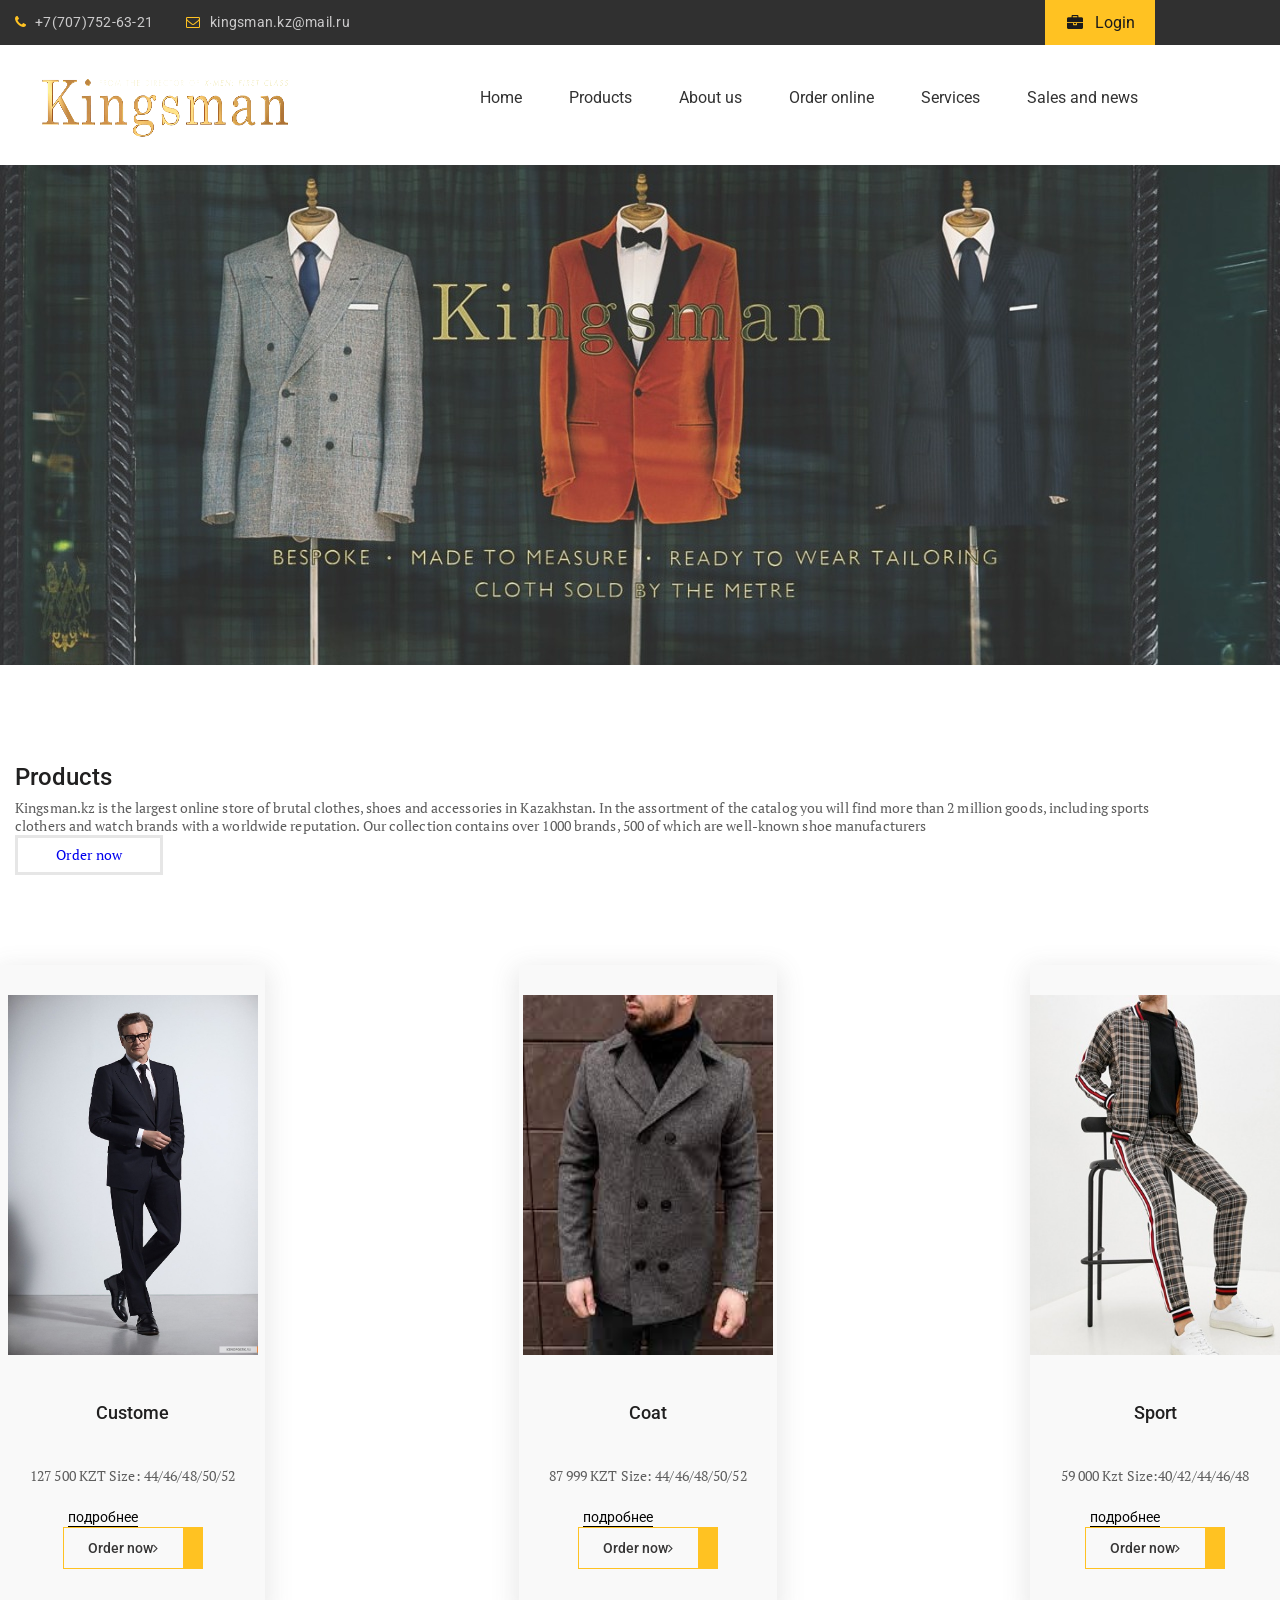
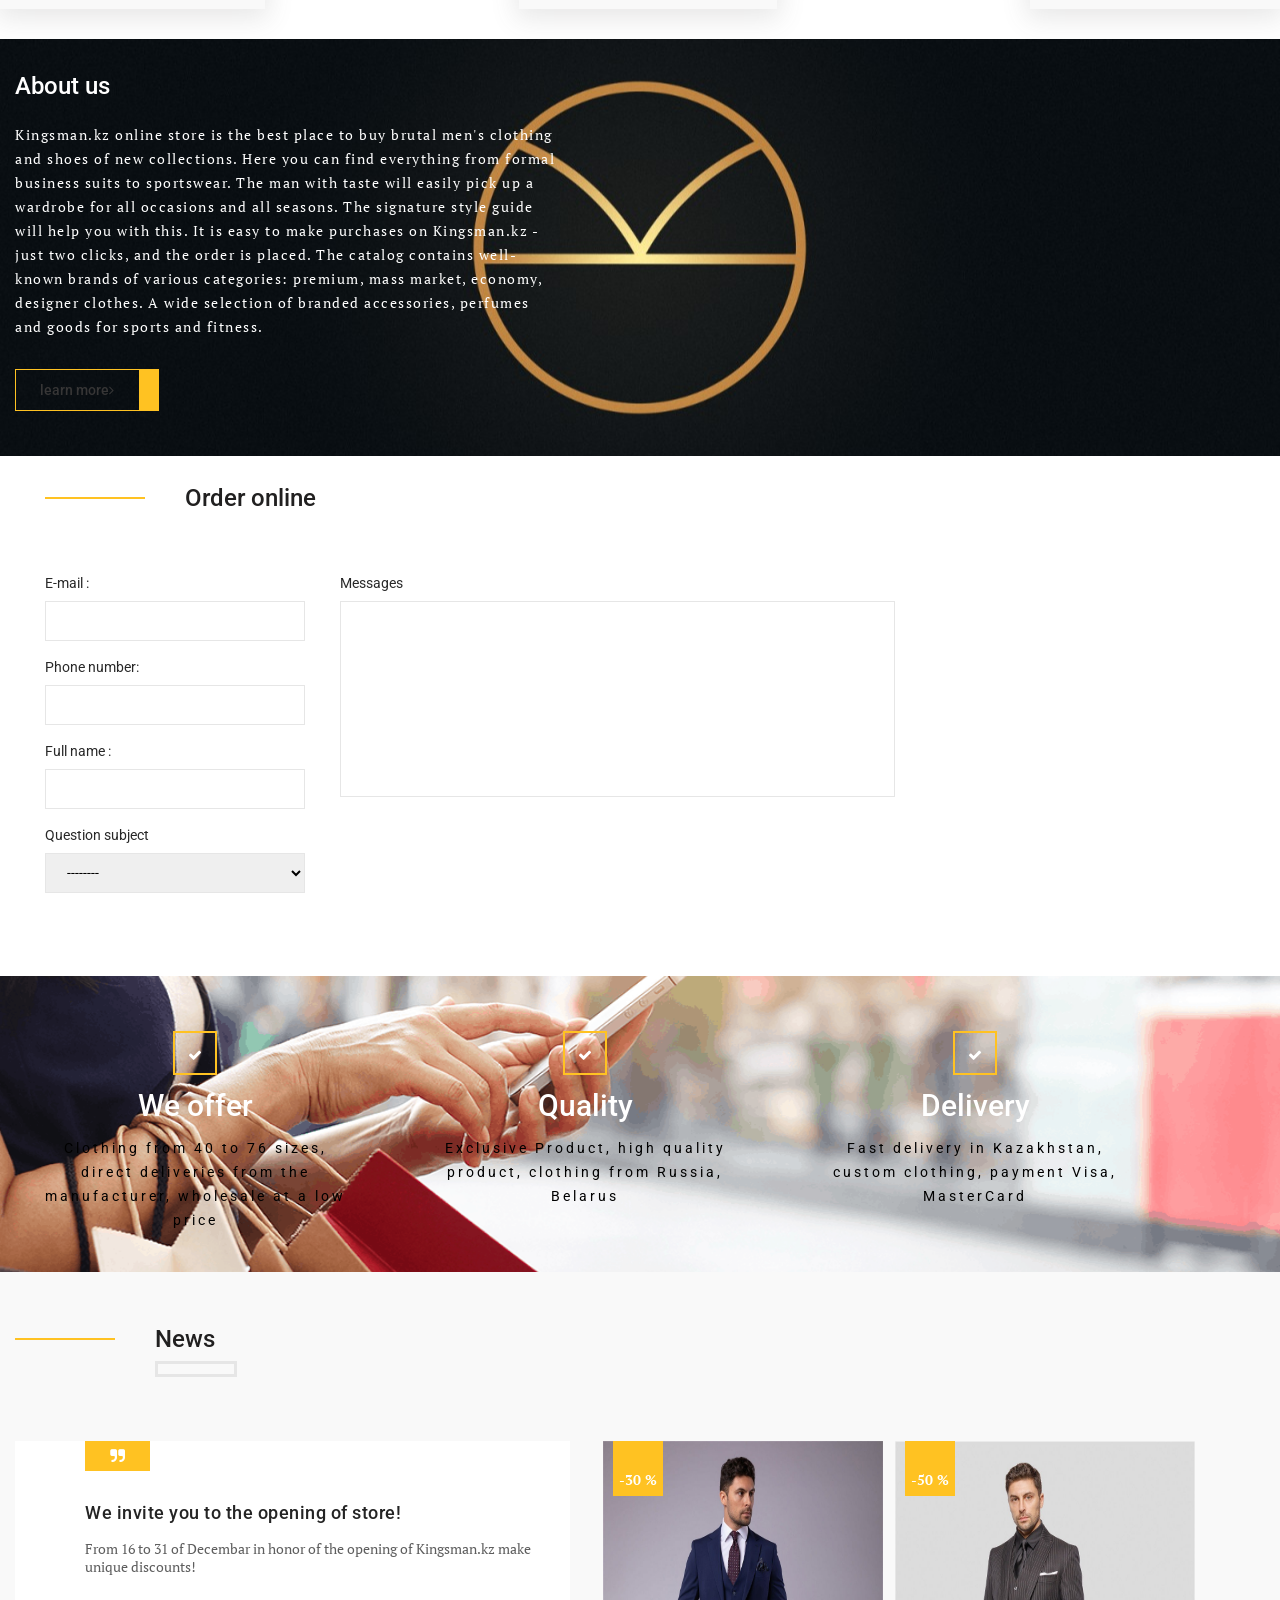
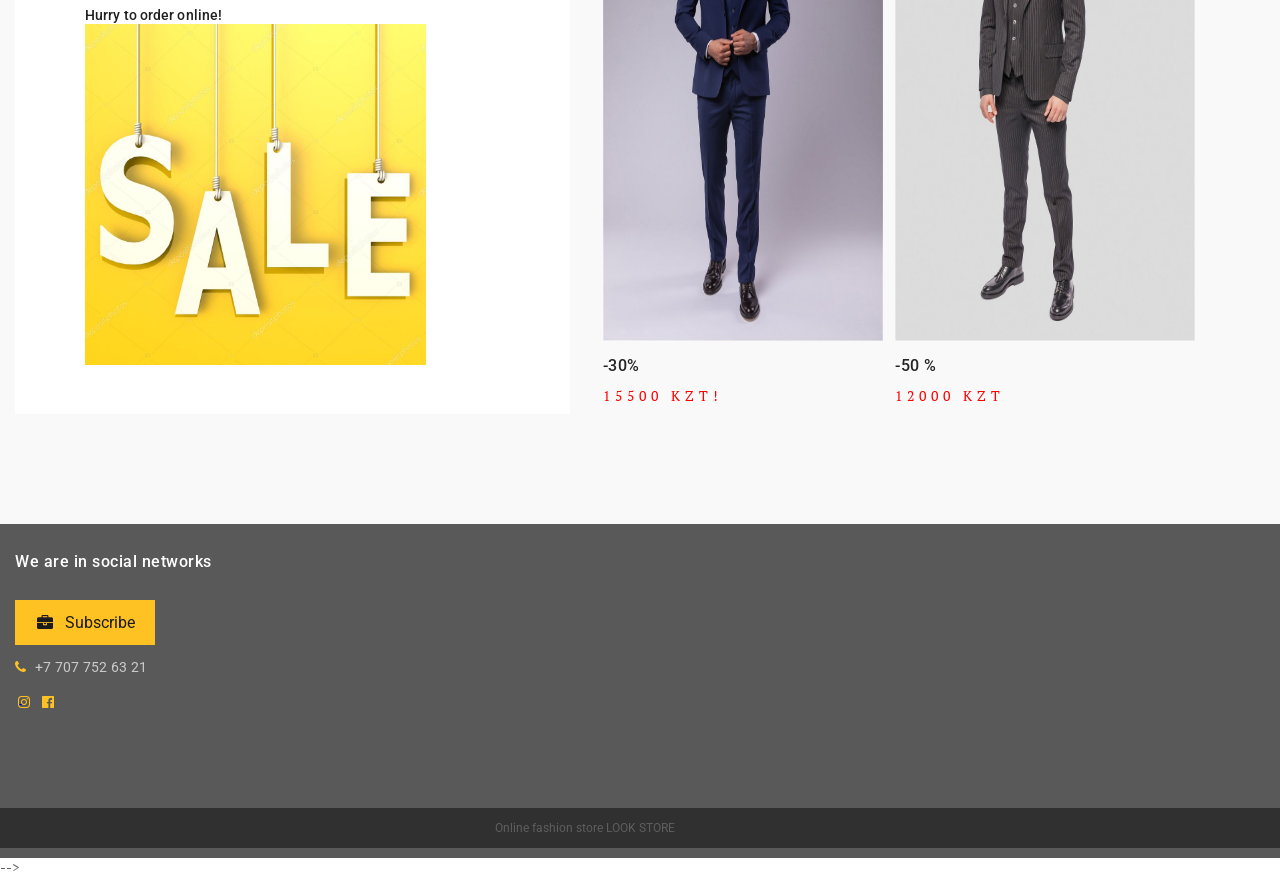
==== index.html @ fa0c8553 "Add files via upload" ====
<!DOCTYPE html>
<html lang="en">
<head>
	<meta charset="UTF-8">
	<meta name="viewport" content="width=device-width, initial-scale=1.0">
	<meta http-equiv="X-UA-Copmatible" content="ie=edge">
	<title>Kingsman</title>
	<link href="https://fonts.googleapis.com/css?family=PT+Serif|Roboto:400,500,700&display=swap&subset=cyrillic" rel="stylesheet">
	<link rel="stylesheet"  href="css/normalize.css">
	<link rel="stylesheet"  href="css/font.css">
	<link rel="stylesheet"  href="css/slick.css">
	<link rel="stylesheet" href="css/style.css">
<link rel="stylesheet"href="css/media.css">
<link rel="stylesheet" href="js/main.js">
</head>
<body>
	<header id="header" class="header">
	<div  class="header__top">
     <div class="conteiner">
     	
     	<div class="header__contacts">
     	<a class="header__phone" href="tel :87077526321">+7(707)752-63-21 </a>
     	<a class="header__email" href="#">kingsman.kz@mail.ru</a>
     	<a class="header__btn" href="regis.html">Login </a>
     </div>
     </div>
     </div>


		<div  class="header__content">
			    <div class="conteiner">
			    	<div class="header__content-inner">
<div  class="header__logo">
	<a href="#"><img src="img/logo.png" alt=""></a>

</div>        
<nav class="menu"> 
	<div class="header__btn-menu">
	<span class="icon-bars" ></span>
	</div>
		<ul>
			<li><a href="#header">Home </a></li>
			<li><a href="#about">Products</a></li>
			<li><a href="#AboutUs"> About us </a></li>
			<li><a href="#form">Order online</a></li>
			<li><a href="#advantages">Services</a></li>
            <li><a href="#news">Sales and news</a></li>


		</ul>
</nav>
</div>
</div>
</div>
</header>

<section class="slider">
	<div class="conteiner">
	<div class="slider__inner">
	<div class="slider__item">
		<div class="slider__item-content">
	<div class="slider__title"> 
	
		</div>

</div>
</div>
</div>

</section>





<section id="about" class="about">
	<div class="conteiner ">
	<div class="about__top ">
<div class="about __title-box ">
<div class="about-title ">
	Products
</div>

<div class="about-text ">
	
Kingsman.kz is the largest online store of brutal clothes, shoes and accessories in Kazakhstan. In the assortment of the catalog you will find more than 2 million goods, including sports clothers and watch brands with a worldwide reputation. Our collection contains over 1000 brands, 500 of which are well-known shoe manufacturers

</div>
<div class="about__btn">
<a href="#" >
Order now
 </a>

</div>
</div>
</div>
</div>


<div class="about__items">
	<div class="about__item">
		<img src="img/about1.jpeg" style="height: 360px; width: 250px" alt="">
		<div><p class="about__item-title">
			Custome </p></div>
		<div><P class="about__item-text ">
			    127 500 KZT
Size: 44/46/48/50/52
</P></div>
<div class="about__item-btn">
	<a class="about__item-link" href="#">подробнее</a>
	<a class="default-btn"> Order now</a>
</div>
</div>






	<div class="about__item">
		<img src="img/about2.jpeg" style="height: 360px; width: 250px" alt="">
		<div><p class="about__item-title">
			Coat 
		</p></div>
		<div><P class="about__item-text ">
			87 999 KZT
			  Size: 44/46/48/50/52
</P></div>
<div class="about__item-btn">
	<a  class="about__item-link" href="#">подробнее</a>
	<a class="default-btn"> Order now</a>
</div>
</div>



	<div class="about__item">
		<img src="img/about3.jpeg" style="height: 360px; width: 250px" alt="">
		<div><p class="about__item-title">
			Sport
		</p></div>
		<div><P class="about__item-text ">
			    59 000 Kzt
		Size:40/42/44/46/48
</P></div>
<div class="about__item-btn">
	<a class="about__item-link" href="#">подробнее</a>
	<a class="default-btn">Order now </a>
</div>
</div>



</div>
</section>
  
<section  id="AboutUs" class="AboutUs " > 
<div class="conteiner">
	<div class="about__inner">
	<div class="AboutUs__title">
About us 
	</div>
		<div class="AboutUs__text">


Kingsman.kz online store is the best place to buy brutal men's clothing and shoes of new collections. Here you can find everything from formal business suits to sportswear. The man with taste will easily pick up a wardrobe for all occasions and all seasons. The signature style guide will help you with this. It is easy to make purchases on Kingsman.kz - just two clicks, and the order is placed. The catalog contains well-known brands of various categories: premium, mass market, economy, designer clothes. A wide selection of branded accessories, perfumes and goods for sports and fitness.
</div>
<div class="AboutUs__btn">
	<a class="default-btn"> learn more</a>
</div>
</div>






</div>
</div>
</section>

<section id="form" class="form "> 
<div class="conteiner">
	<div class="form__inner">
		<div class="form__content">
			<div class="form__title-box ">
<div class="form-title ">
	Order online
</div>

<div class="form-text ">
	
</div>
		</div>


		<div class="form__box " >
			<form>
				  <div class="form__box-inner">

				   
				    <div class="form__box-left">
<label >
	E-mail :
	<input type="text" >
</label>
<label >
	
Phone number:
	<input type="text" >
</label>
<label >
	
Full name :
	<input type="text" >
</label>	
<label >

Question subject
<select>
<option>--------</option>
<option>--------</option>
<option>--------</option>
<option>--------</option>
</select>
</label>			   
				</div>
				    <div class="form__box-right">
				    	<label>
				 Messages
				  <textarea ></textarea>
				    	</label>

				   </div>
				   </div>
			</form>
		</div>
		</div>




</div>

</div>
</section>



<section id="advantages" class="advantages ">
	<div class="conteiner" >
		<div class="advantages__inner" >
			<div class="advantages__item" >
				<div class="advantages__title" >
				We offer
		</div>
		<div class="advantages__text" > 
Clothing from 40 to 76 sizes,
direct deliveries from the manufacturer,
wholesale at a low price 
		</div>

		</div>
		<div class="advantages__item" >
				<div class="advantages__title" >
			
Quality	
		</div>
		<div class="advantages__text" >  
Exclusive Product,
high quality product,
clothing from Russia, Belarus
		</div>
		
		</div>

		<div class="advantages__item" >
				<div class="advantages__title" >
			
Delivery
		</div>
		<div class="advantages__text" >
		 Fast delivery in Kazakhstan,
         custom clothing,
         payment Visa, MasterCard
		</div>
		
		</div>

	</div>
</div>
</section>




<section id="news" class="news">
<div class="conteiner">
	
	<div class="news__top ">
<div class="news__title-box ">
<div class="news-title ">
	News
</div>

<div class="news-text ">
	

</div>
<div class="news__btn">
<a href="#" >

 </a>

</div>
</div>
</div>


<div class="news__inner" >

	<div class="news__slider" >
<div class="news__slider-inner">
	<div class="news__slider-item">
<div class="news__slider-title">
We invite you to the opening of store!</div>
<div class="news__slider-text">
From 16 to 31 of Decembar
 in honor of the opening of Kingsman.kz make unique discounts!
	
	
</div>
<div class="news__slider-author"> Hurry to order online!
</div>
</div>
<img style=" height:341px; width: 341px" src="img/sale.jpg">

</div>
</div>









	
<div class="news__blog" >  
<div  class="news__images" >
	<img  style= " height:500px; width: 280px; " src="img/sale1.jpeg">
	<div class="news__date" >-30 %</div>
</div>
<div class="news__blog-title" > -30% </div>
<div class="news__blog-text" >15500 KZT! </div>
</div>




<div class="news__blog" >  
<div  class="news__images" >
	<img  style= " height:500px; width: 300px; " src="img/sale2.jpeg">
	<div class="news__date" >-50 % </div>
</div>
<div class="news__blog-title" >-50 % </div>
<div class="news__blog-text" >12000 KZT
</div>



</div>
</div>

	</section>

	<footer class="footer">
		<div class="footer__content">
		<div class="conteiner">
			<div class="footer__inner">
		
	<div class="footer__info">  
		<div class="footer__title"> 
We are in social networks 
		</div>
		<div class="footer__text"> 
		</div>
		<a class="header__btn" href="#"> Subscribe </a>



		<ul class="footer__list">
		<li> <a class="header__phone" href="#">+7 707 752 63 21 </a></li>
     	
     	  
		</ul>
		<div class="social">
<table>
		<td><a class="social__inst" href="#">-</a></td>
     	   	   	
     	   	   	   <td>	<a class="social__FB" href="#">-</a></td>
</table>
</div>
</div>
<div class="footer__map">  
<iframe src="https://www.google.com/maps/embed?pb=!1m18!1m12!1m3!1d2908.491402216464!2d76.89148031548305!3d43.19918147913953!2m3!1f0!2f0!3f0!3m2!1i1024!2i768!4f13.1!3m3!1m2!1s0x3883689795509775%3A0x414d20862726bafe!2z0YPQu9C40YbQsCDQoNC-0LfRi9Cx0LDQutC40LXQstCwIDI3Mywg0JDQu9C80LDRgtGLIDA1MDA2MA!5e0!3m2!1sru!2skz!4v1588807285484!5m2!1sru!2skz"  height="250px" frameborder="0" style="border:0;" allowfullscreen="" aria-hidden="false" tabindex="0"></iframe>
</div>
		</div>
		</div>



		<div class="footer__copy">
				<div class="conteiner">
	<div class="copy__text">
Online fashion store LOOK STORE
</div>

				</div>
				</div>	
	</footer>-->


<!--<div id="modal">
	<form>
		<input type="text" placeholder="Ваше имя ">
		<input type="text" placeholder="Ваш телефон ">
		<input type="submit" value="Отправить">
	</form>
</div>-->









</body>

</html>
---- css/font.css ----
@font-face {
  font-family: 'icomoon';
  src:  url('../fonts/icomoon.eot?atzv5f');
  src:  url('../fonts/icomoon.eot?atzv5f#iefix') format('embedded-opentype'),
    url('../fonts/icomoon.ttf?atzv5f') format('truetype'),
    url('../fonts/icomoon.woff?atzv5f') format('woff'),
    url('../fonts/icomoon.svg?atzv5f#icomoon') format('svg');
  font-weight: normal;
  font-style: normal;
  font-display: block;
}

[class^="icon-"], [class*=" icon-"] {
  /* use !important to prevent issues with browser extensions that change fonts */
  font-family: 'icomoon' !important;
  speak: none;
  font-style: normal;
  font-weight: normal;
  font-variant: normal;
  text-transform: none;
  line-height: 1;

  /* Better Font Rendering =========== */
  -webkit-font-smoothing: antialiased;
  -moz-osx-font-smoothing: grayscale;
}

.icon-envelope-o:before {
  content: "\f003";
}
.icon-check:before {
  content: "\f00c";
}
.icon-map-marker:before {
  content: "\f041";
}
.icon-phone:before {
  content: "\f095";
}
.icon-briefcase:before {
  content: "\f0b1";
}
.icon-bars:before {
  content: "\f0c9";
}
.icon-navicon:before {
  content: "\f0c9";
}
.icon-reorder:before {
  content: "\f0c9";
}
.icon-angle-left:before {
  content: "\f104";
}
.icon-angle-right:before {
  content: "\f105";
}
.icon-quote-right:before {
  content: "\f10e";
}
.icon-instagram:before {
  content: "\f16d";
}
.icon-vk:before {
  content: "\f189";
}
.icon-facebook-official:before {
  content: "\f230";
}
---- css/style.css ----
*{
	box-sizing: border-box;
}
a{
	text-decoration: none;
	display: inline-block;
}
ul,
li	{list-style: none;
	margin: 0;
	padding: 0;


}		
.conteiner{
	max-width: 1170px;
	margin: :0 auto;
padding: 0 15px;
}
body{
	/*font-family: 'Roboto', sans-serif;*/
    font-family: 'PT Serif', serif;
font-weight: 400;
font-size: 14px;
line-height: 18px;
color: #5e5e5e
}

.header__top{
	background-color: #303030
}
.header__btn{
	font-family: 'Roboto', sans-serif;
	float: right;
	line-height: 36px;
	color: #1b1b1b;
	background-color: #ffc222;
	padding:5px 20px 4px 50px;
font-size: 16px;
display: block;
position: relative;
}
.header__btn:before {
 content: "\f0b1";
	font-family: 'icomoon' ;
 position: absolute;
 left: 22px;
 color: #1b1b1b;
}

.header__contacts:after{
	content: "";
	clear: both;
	display: block;
}
.header__phone{
	font-family: 'Roboto', sans-serif;
letter-spacing: 0.25px;
color: #cbcacb;
line-height: 45px;
position: relative;
}
.header__phone{
	padding-left: 20px;
	padding-right: 30px;

}
.header__phone:before {
	content: "\f095";
 font-family: 'icomoon' ;
 position: absolute;
 left: 0;
 color: #ffc222;
}

.header__email{
	font-family: 'Roboto', sans-serif;
letter-spacing: 0.25px;
color: #cbcacb;
line-height: 45px;
position: relative;
}

.header__email{
	padding-left: 24px;

}
.header__email:before {
	content: "\f003";
	font-family: 'icomoon' ;
 position: absolute;
 left: 0;
 color: #ffc222;
}

.header__content{
	padding: 34px 0px 23px ;

}
	.header__content-inner{
		display: flex;
		justify-content: space-between;
	}
.menu li { 
	display: inline-block;

}

.menu a{
	font-family: 'Roboto', sans-serif;
color: #323232;
font-size: 16px;
line-height: 36px;
border: 1px solid transparent ;
padding: 0px 16px; 
transition: all.3s;
}
.menu a:hover {
	border-color: #ffc222;
}
.menu li+li{
padding-left:10px;}
.slider{
	background-image: url(../img/fon1.jpeg);
	background-repeat: no-repeat;
	background-position: center;
	background-size: cover;
min-height: 500px;
}
.slider__item-content{
	text-align: center;
padding-top: 110px;
max-width: 665px;
margin: 0 auto;

}
.slider__title{
text-transform: uppercase;
font-size: 60px;
line-height: 72px;
font-family: 'Roboto', sans-serif;
color: #fff;
font-weight: 500;
letter-spacing: 3 px;
margin-bottom: 22px;
}
.slider__text{
	line-height: 24px;
	font-size: 30px;
	color: #000000;
margin-bottom: 50px;
}
.slider__btn{
	display: inline-block;
font-size: 30px;
line-height: 24px;
color:  #000000;
font-weight: 500;
font-family: 'Roboto', sans-serif;
padding:8px 30px 8px 24px;
border:3px solid #ffc222;
border-right-width: 20px;

}
.default-btn {
	display: inline-block;
font-size: 14px;
line-height: 24px;
color: #fff;
font-weight: 500;
font-family: 'Roboto', sans-serif;
padding:8px 30px 8px 24px;
border:1px solid #ffc222;
border-right-width: 20px;
position: relative;
z-index: 2;
outline: none;
}
.default-btn:after{
	 font-family: 'icomoon';
	content: "\f105";

	 position: absolute;
top:50%;
transform: translateY(-50%);
right: : -12px;
}
.about{
	padding: 50px 0px 30px; 
}
.about__top,
.news__top{
	display: flex;
	justify-content: space-between;
margin-bottom: 60px;
}
.about__title-box,
.form__title-box,
.news__title-box{
max-width: 520px;
padding-left: 140px;
position: relative;
}
.about__title-box:before,
.form__title-box:before,
.news__title-box:before{
	content: "" ; 
position: absolute;
width: 100px;
height: 2px;
background-color: #ffc222;
left: 0;
top: 11px;
}
.about-title,
.form-title,
.news-title{
font-family: 'Roboto', sans-serif;
font-size: 24px;
font-weight: 500;
line-height: 24px;
color: #212020;
margin-bottom: 10px;
}
.about-text,
.form-text,
.news-text{

letter-spacing: 0.1px;

}
.about__btn a,
.news__btn a  {
	color: #3373636;
	line-height: 24px;
	letter-spacing: 0.25px;
	padding: 5px 38px;
	border:3px solid #e6e6e6;
	
}
.about__items{
	display: flex;
	justify-content: space-between;
}
.about__item{
	max-width: 360px;
text-align: center;
padding: 30px 0px 80px;
position: relative;
min-height: 375px;
background-color: #f9F9F9;
box-shadow: 0px 7px 24.3px 2.7px rgba(91,89,89,0.14)

}
.about__item-title{
	color: #212020;
	font-size: 18px;
	line-height: 24px;
	font-weight: 500;
	font-family: 'Roboto', sans-serif;
	padding: 24px 0;
}
.about__item-text{
letter-spacing: 0.1px;
padding: 0px 30px 30px;

}
.about__item-btn{
position: absolute;
bottom: 40px;
left: 0;
right: 0;
}
 .default-btn{
color: #373636;
;
}
.about__item-link{
	color: #050505;
		font-family: 'Roboto', sans-serif;
		border-bottom: 1px solid #000 ;
		margin-right: 60px;
}
.AboutUs{
background-image: url(../img/fon.jpeg);
background-size: cover;
background-position: center;
min-height: 300px;
background-repeat: no-repeat;
padding: 25px 0px 45px ;

}
.about__inner{
max-width: 545px;
}
.AboutUs__title{
padding: 10px 0px 25px; 
font-size: 24px;
line-height: 24px;
color: #fff ;
font-weight: 500;
font-family: 'Roboto', sans-serif;

}
.AboutUs__text{
margin-bottom: 30px;
letter-spacing: 1.5px;
line-height: 24px;
color: #fff;

}
.form{
	padding: 30px

}
.form__inner{
padding-bottom: 40px;
background-image: url(../img/from.png);
min-height: 460px;
background-repeat: no-repeat;
background-position: bottom right;
}
.form__box{
	max-width: 850px;
	padding-top: 45px;
}
.form__box-inner{

	display: flex;
	justify-content: space-between;

}
.form__box-left{
max-width: 260px;
width: 100%;
}
.form__box-right {
	max-width: 555px;
	width: 100%;
}
.form__box-inner label ,
.form__box-inner input,
.form__box-inner textarea,
.form__box-inner select 
{
	display: block;
	width: 100%;
 }
 .form__box-inner label {
 	line-height: 36px;
 	color: #282828;
 		font-family: 'Roboto', sans-serif;
 }
 .form__box-inner input{
 	margin-bottom: 8px;
 	outline: none;
 	height: 40px;
 	border: 1px solid #e6e6e6;
 	padding: 0px 10px;

 }
 .form__box-inner select{
 	outline: none;
 	height: 40px;
 	border: 1px solid #e6e6e6;
 	padding-left: 17px;
 }
.form__box-inner textarea{
	border: 1px solid #e6e6e6;
	outline: none;
 	height: 196px;
 	padding: 10px;
 	resize: none;
 	margin-bottom: 40px;
}.form__box-inner button{
	background-color: transparent;color: #282828;
float:right;
}
.advantages{
	padding: 55px 0px 40px;
	background-image: url(../img/advantages.jpg);
	background-position: center;
	background-repeat: no-repeat;
	min-height: 280px;
	background-size: cover;
}
.advantages__inner{
	color: #fff;
	display: flex;
	text-align: center;
	justify-content: space-between;

}
.advantages__item{
	max-width: 360px;
	padding: 0px 20px;


}
.advantages__title{
font-size: 30px;
line-height: 30px;
font-weight: 500;
		font-family: 'Roboto', sans-serif;
		padding: 60px 0px 15px;
		position: relative;
}
.advantages__title:before{
	content: "";
	position: absolute;
	height: 40px;
	width: 40px;
	border: 2px solid #ffc222;
	top: 0;
	left: 50%;
	transform: translateX(-50%);
	}
	.advantages__title:after {
	 font-family: 'icomoon';
	   content: "\f00c";
	   font-size: 14px;
	   position: absolute;
	   top: 9px;
	   left: 50%;
	transform: translateX(-50%);
}
.advantages__text{
font-family: 'Roboto', sans-serif;
color: #000000;
line-height:24px;
letter-spacing: 3px;
}
.news{
	padding: 55px 0px 110px;
	background-color: #f9F9F9;
}
.news__inner{
	display: flex;
	justify-content: space-between;

}
.news__slider{
	max-width: 555px;
	width: 100%;
background-color: #fff;
box-shadow: 0px 5px 15.36px 0.64px rgba	(128,127,127,127,0.13);
padding: 60px 35px 45px 70px;
position: relative;
}

.news__slider:before {

		 font-family: 'icomoon';
	   content: "\f10e";
	   position: absolute;
	   top: 0;
	   left: 70px;
	   color: #fff;
	   font-size: 16px;
	   width: 65px;
	   height: 30px;
	   text-align: center;
	   line-height: 30px;
	   background-color:  #ffc222;
	  
}




.news__blog
{
	max-width: 260px;
	width: 100%;

}
.news__images{
	position: relative;
}
.news__date{
	position: absolute;
	background-color: #ffc222;
	height: 55px;
	width: 50px;
	color: #FFF;
	text-align: center;
padding-top: 30px;
font-weight:700; 
top: 0px;
left: 10px;
}
.news__blog-title{
			font-family: 'Roboto', sans-serif;
			color: #242424;
			letter-spacing: 0.5px;
			font-weight: 500;
			font-size: 16px;
			padding: 12px 0px;
}
.news__blog-text{
	letter-spacing: 5px;
	color:#FF0000;
}
.news__slider-title{
font-size:18px;
line-height: 24px;
color: #242424;
font-weight: 500;
font-family: 'Roboto', sans-serif;
letter-spacing: 0.5px;
margin-bottom: 15px;
}
.news__slider-text{
margin-bottom: 30px;
}
.news__slider-author{
letter-spacing: 0.1px;
color: #212020;
font-weight: 500;
font-family: 'Roboto', sans-serif;

}

.social__inst{
	font-family: 'icomoon';
content: "\f16d";
position: absolute;
}
.social__VK{
		font-family: 'icomoon';
content: "\f189";
position: absolute;
}
.social__FB{
		font-family: 'icomoon';
	 content: "\f230";
	 position: absolute;
}
.footer__content{
	background-color: #595959;
	padding: 20px 0px 10px;
}
.footer__inner{
	display: flex;
	justify-content: space-between;

}
.footer__inner .header__btn{
	float: none;
	display: inline-block;
}

.footer__map{
	padding-top: 10px;
	max-width: 630px;
	width: 100%;

}
.footer__map iframe {
width: 100%;
}
.footer__title{
	font-family: 'Roboto', sans-serif;
font-weight: 500;
font-size: 16px;
color: #fff;
line-height: 36px;
letter-spacing: 0.5px;
}
.footer__text{
	color: #d3d2d2;
	margin-bottom: 20px;
}
.footer__info{
	max-width: 360px;
}
.
.social__inst{
	padding-left: 20px;
	padding-right: 30px;


}

.social__inst:before {
	 content: "\f16d";
 font-family: 'icomoon' ;
 position: absolute;
 left: 0;

 color: #ffc222;
}

.social__FB{
	padding-left: 20px;
	padding-right: 30px;

}

.social__FB:before {
	content: "\f230";
 font-family: 'icomoon' ;
 position: absolute;
 left: 20px;
 color: #ffc222;
}
.social{
	max-width: 360px;
	max-height: 150px;
}
.footer__copy{
	background-color: #303030;
	text-align: center;
	font-size: 12px;
	line-height: 24px;
	padding: 8px 0px;
	font-family: 'Roboto', sans-serif;
	font-weight: 400;
}

#modal{
	display: block;
	width: 100%;
	margin-bottom: 20px;
	outline: none;
	height: 40px;
	border: 1px solid #e6e6e6;
	padding: 0px 10px;
		font-family: 'Roboto', sans-serif;
		font-weight: 400;
}
#modal input{
	background-color: #ffc222;
	border: none;
}
.header__btn-menu{
	display: none;
	font-size: 28px;
}
.wrapper{
	height: 200px;
	display: flex;
	justify-content: center;
	align-items:center;
}
.button{
	font-family: 'Roboto', sans-serif;
	text-decoration: none;
	position: relative;
	display: inline-block;

}
.button:before,
.button:after{
content: '';
position: absolute;
width: 100px;
height: 100px;
border: 2px solid red;
top: -10px ;
left: 50%;
z-index: 1;
transition: all 0.8s ease 0s;
margin: 0px 0px 0px -40px ;


}
.button:before{
	animation: rotate 20s infinite linear;
}
.button:after{
	animation: rotate 25s infinite linear;
}
.button-text{
	position: relative;;
	height: 80px;
	display: flex;
	justify-content: center;
	align-items: center;
	padding: 0px 50px ;
	border-radius: 50px;
	font-size: 24px;
	text-transform: uppercase;
	color: rgba(0,0,0,0.3);
	letter-spacing: 10px;
	transition: all 1s ease 0s;
	top: 0;
overflow: hidden;
}
.button-text:before,
.button-text:after{
	content: "";
	position: absolute;
	width: 50%;
	height: 100%;
	background-color: #E0FFFF;
transition: all 0.8s ease 0s;
}
.button-text:before{
	left: 0;
	z-index: 2;

}
.button-text:after{
	right: 0;

}
.button-text span {

position: relative;
z-index: 2;

}
.button:hover:before,
.button:hover:after{
	left: 100%;
	opacity: 0;


} 
.button:hover .button-text:before{
	width: 100%;
}
.button:hover .button-text:before,
.button:hover .button-text:after{
background-color: #18b5a4;

}
.button:hover .button-text{
	top: -10px;
	color: #fff;
	box-shadow: 0 5px  0px #0c5b52;
	transition: all 0.5s ease 0.2s
}
.button:active .button-text{
	top: -7px;
	transition: all 0.1s ease 0s;
	box-shadow: 0 2px 0px 0 #0c5b52;
}
@keyframes rotate{
	0%{
		transform: rotate(0deg);
	}
	100%{
		transform: rotate(360deg);
	}
}
---- css/media.css ----
@media(max-width: 1200px){
	.about__items{ 
		display: block;}

	.about__item{
		max-width: 80%;
		max-height: 330px;
		margin: 30px auto ;

	}
	
	.about__title-box,
	.form__title-box,
	.news__title-box
	 {
		padding-left: 0;
		text-align: center;
		margin: 0 auto 30px;

	}
	.about__title-box:before,
	.form__title-box:before,
	.news__title-box:before
.form__box-inner{
	display: none;

	display:block;
}
.form__box-left{
max-width: 100%;

}
.form__box-right {
	max-width:100% ;
}
.advantages__inner{
	display: block;
}
.advantages__item{
	max-width: 100%;
	margin-bottom: 30px;


}
.news__inner{
	display: block;
}
.news__slider{
	max-width: 100%;
	margin-bottom: 90px;
}
.news__blog		{
	max-width: 100%;
	display: block;
	margin-bottom: 30px;
}
.news__blog:after	{
content: "";
clear: both;
display: block;
}


.news__images{
float: left;
margin-right: 50px;
}
.news{
	padding-bottom: 60px;
}
.footer__info{
	max-width: 465px;
	margin-bottom: 25px;
}
}

@media(max-width: 1050px){
	.footer__inner{
display: block;
	}
	.footer__map{
		max-width: 100%;
	}
}



@media(max-width: 900px){
	.header__btn{
		float: none;
	}
.header__contacts{
	text-align: center;
}
.header__btn:before{
	display: none;
}
.header__btn-menu{
	display: block;
}
.menu ul{
	display: none;
	position: absolute;
	left: 0;
	right: 0;

}
.menu il{
	display: block;
}
.menu a{
	display: block;
	background-color: #ffc22;

	}
	.menu li+li {
		padding-left: 0;}
	}
		@media(max-width: 600px){
	.about__items{ 
		
		display: block;}

	.about__item{
		max-width: 100%;
		max-height: 700px;
		margin: 30px auto ;

	}
}
	.form__inner{
		background-image: none;
	}
	@media(max-width: 540px){
.news__slider{
	padding: 50px 15px 25px 25px ;

	}
}
		@media(max-width: 414px){
			.slider__title{
				font-size: 24px;
			}
			.slider__text{
				font-size: 16px;
			}
		}

@media(max-width: 400px)
{
	.header__btn:before{
		display: block;
}
..advantages__item{
	padding: 0;
}
}
@media(max-width: 375px){
	.header__email{
		padding-right: 30px;

	}

}

@media(min-width: 700px){
	.menu ul{
		display: block !important;
	}

}
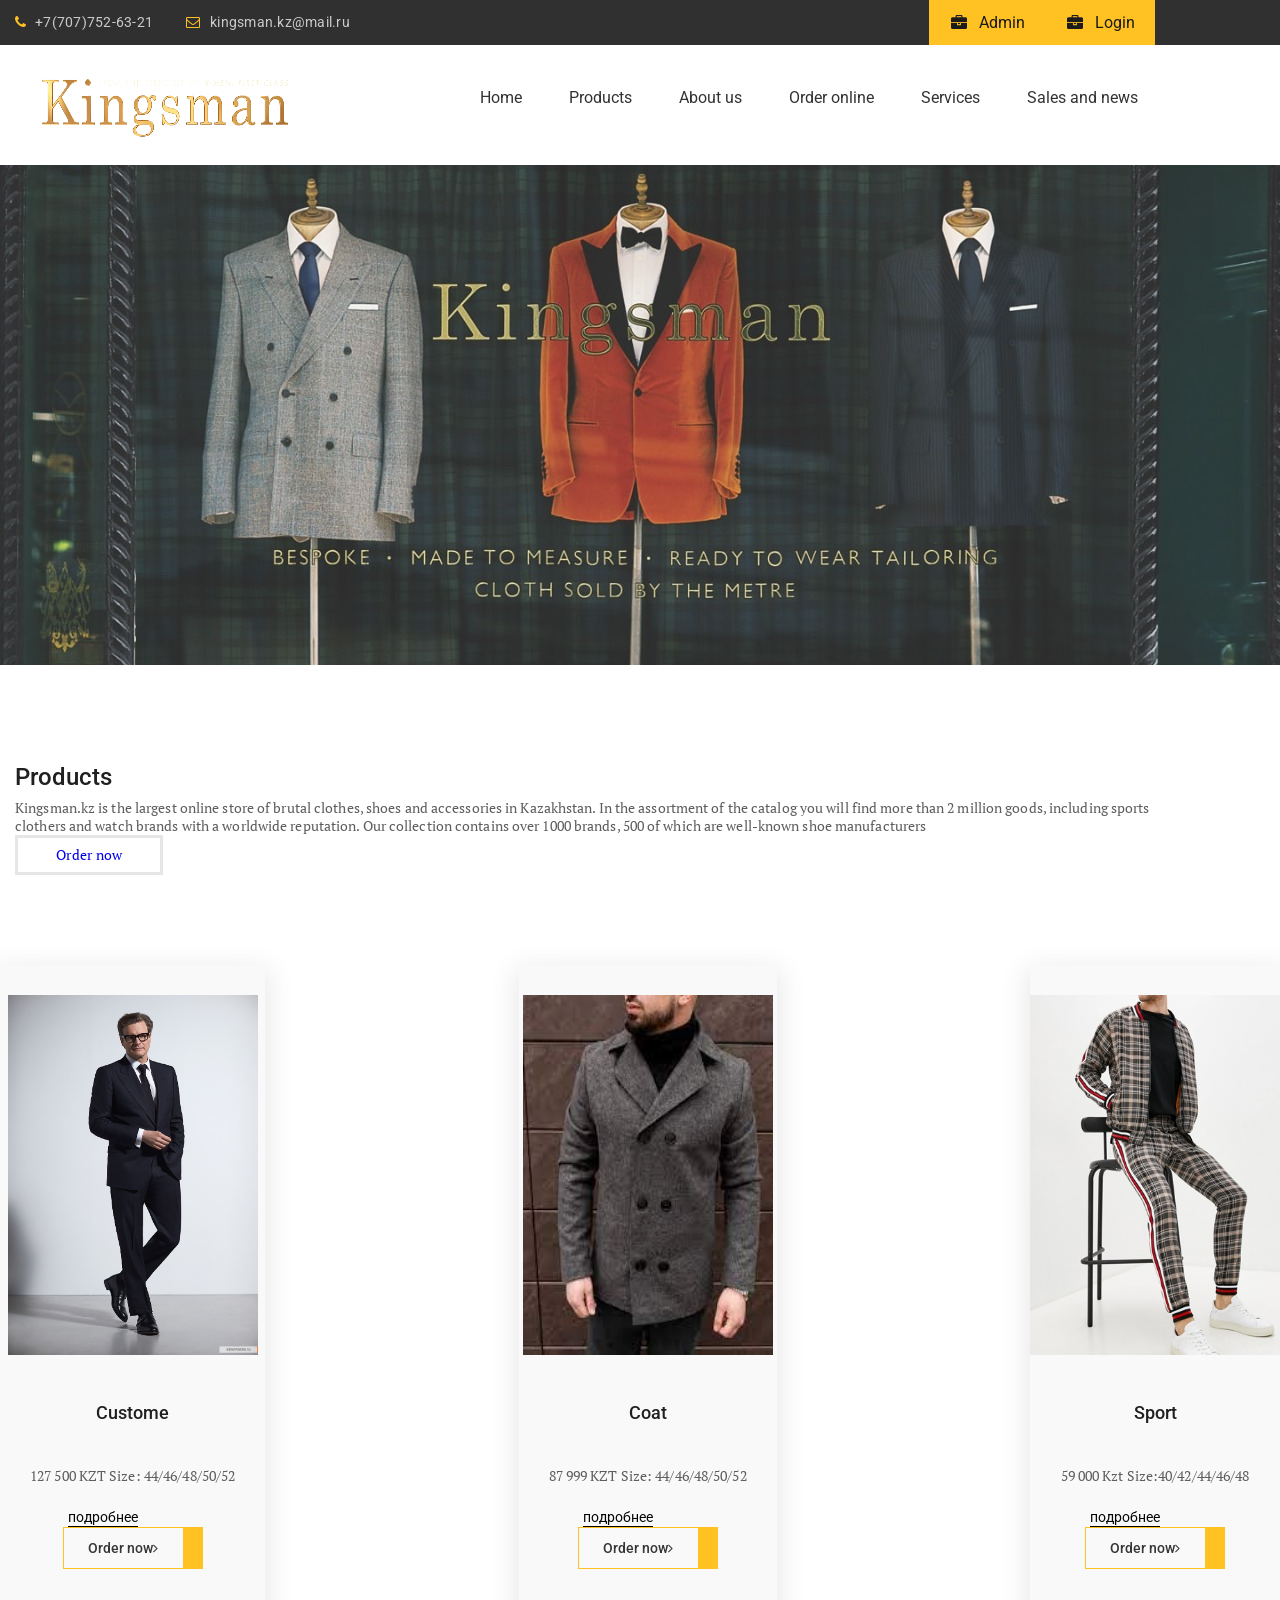
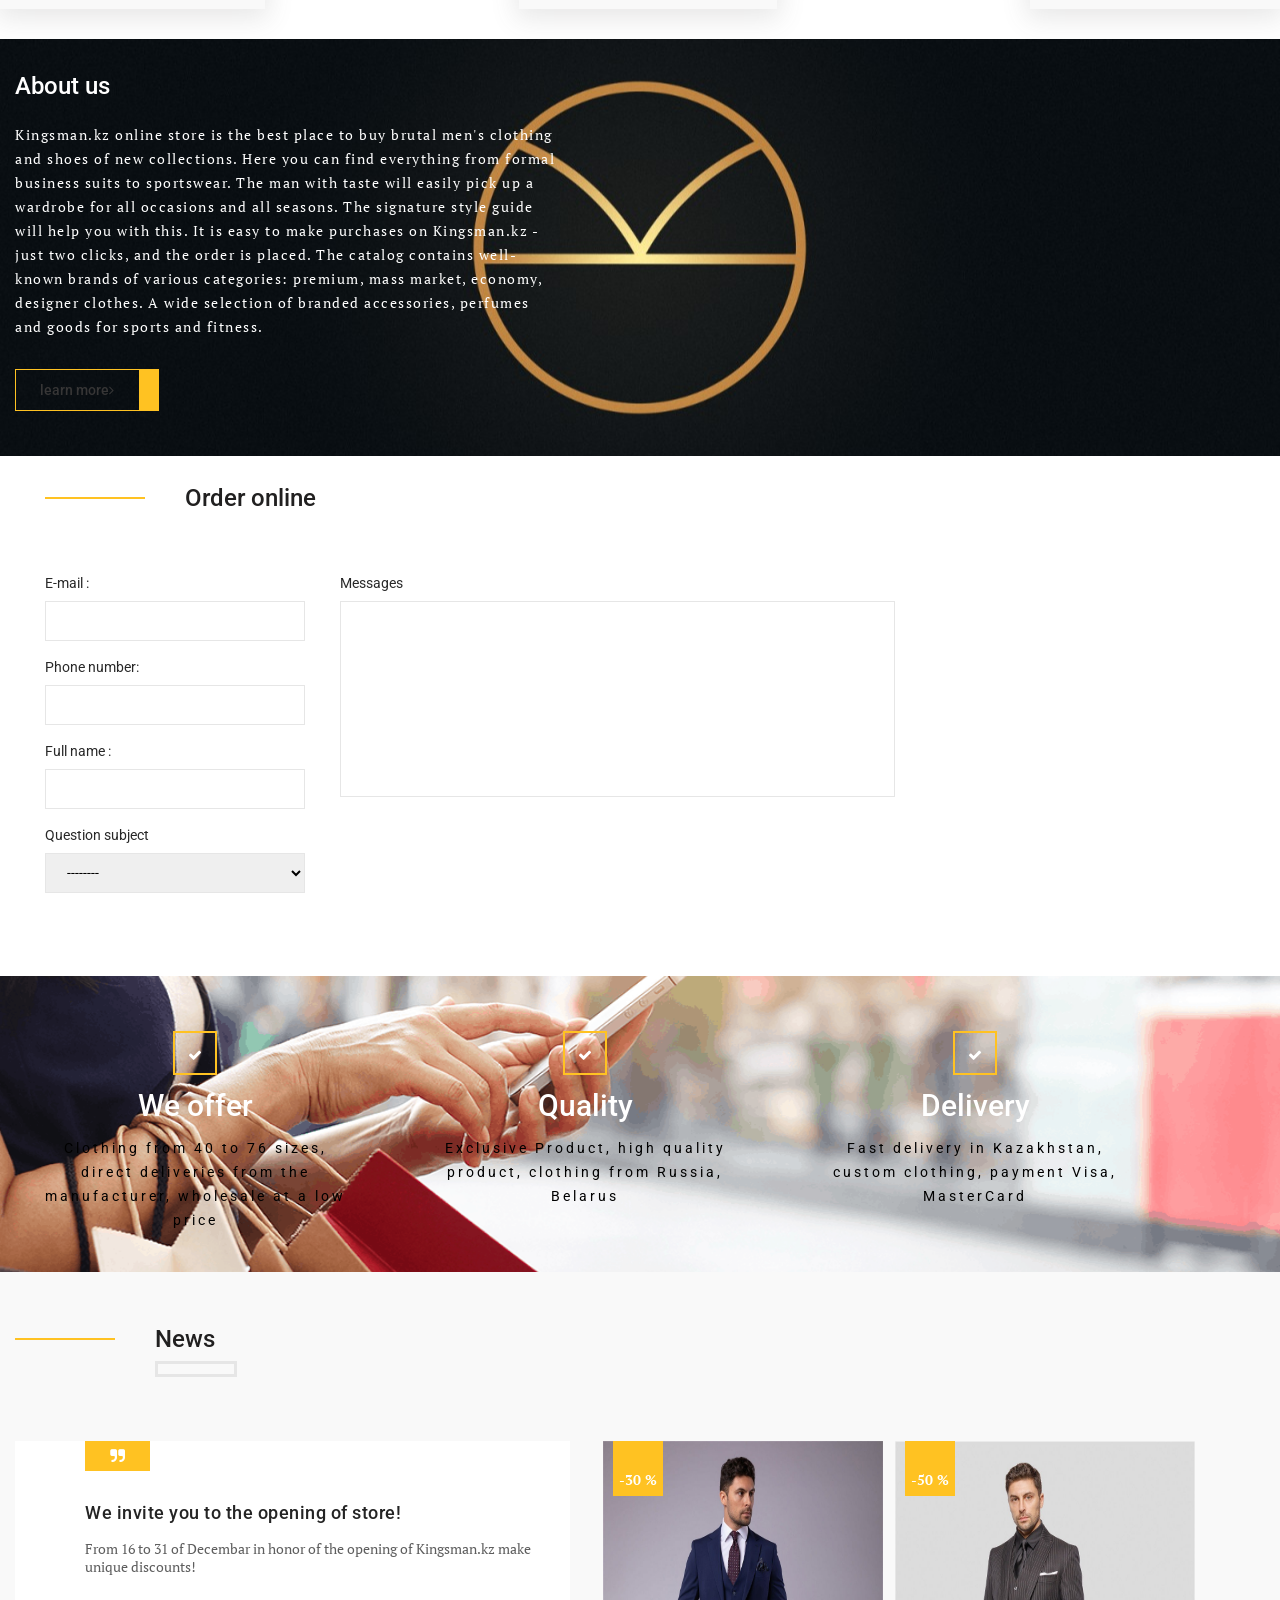
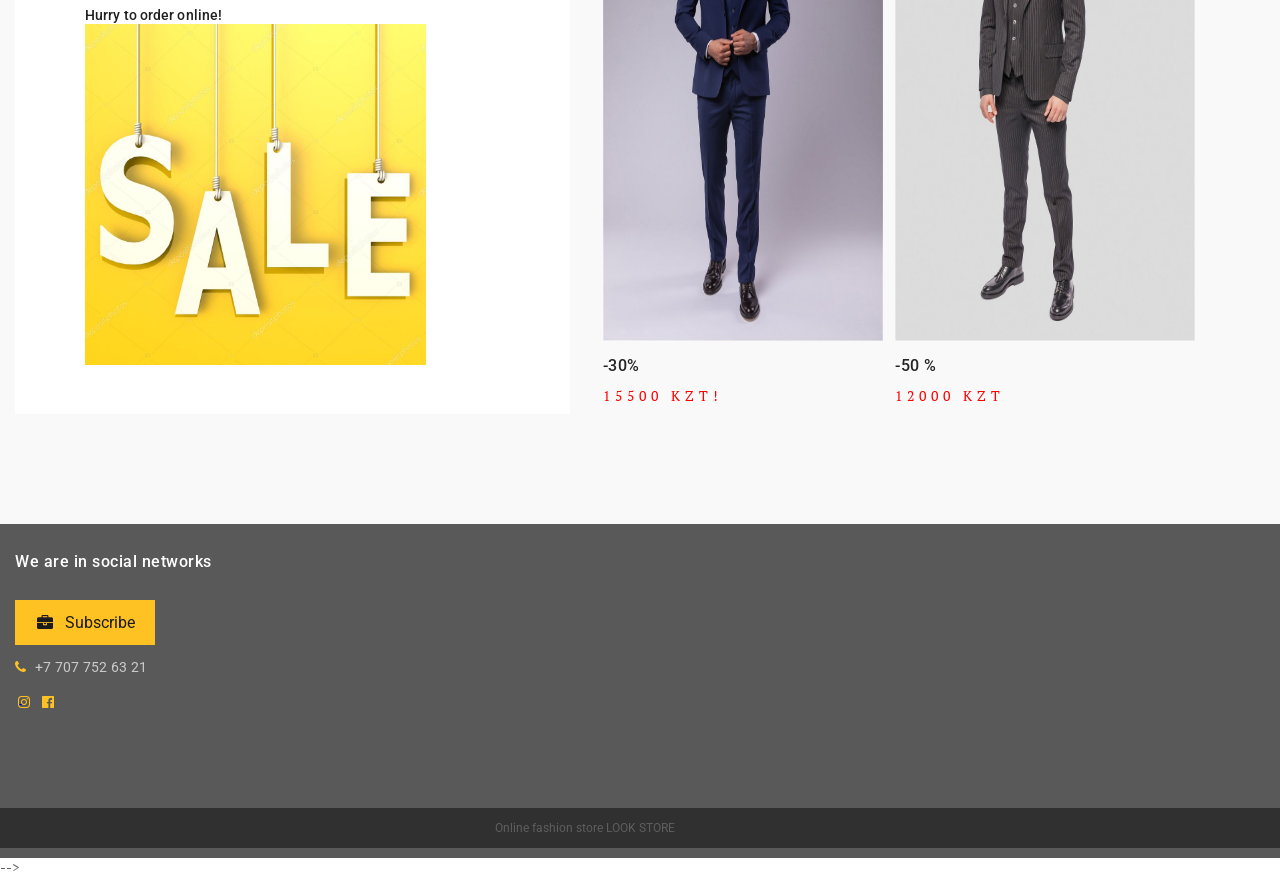
==== commit c34f0ed6: "Update index.html" ====
--- a/index.html
+++ b/index.html
@@ -22,6 +22,7 @@
      	<a class="header__phone" href="tel :87077526321">+7(707)752-63-21 </a>
      	<a class="header__email" href="#">kingsman.kz@mail.ru</a>
      	<a class="header__btn" href="regis.html">Login </a>
+	<a class="header__btn" href="AdminPanel.html">Admin </a>
      </div>
      </div>
      </div>
@@ -440,4 +441,4 @@
 
 </body>
 
-</html>+</html>
